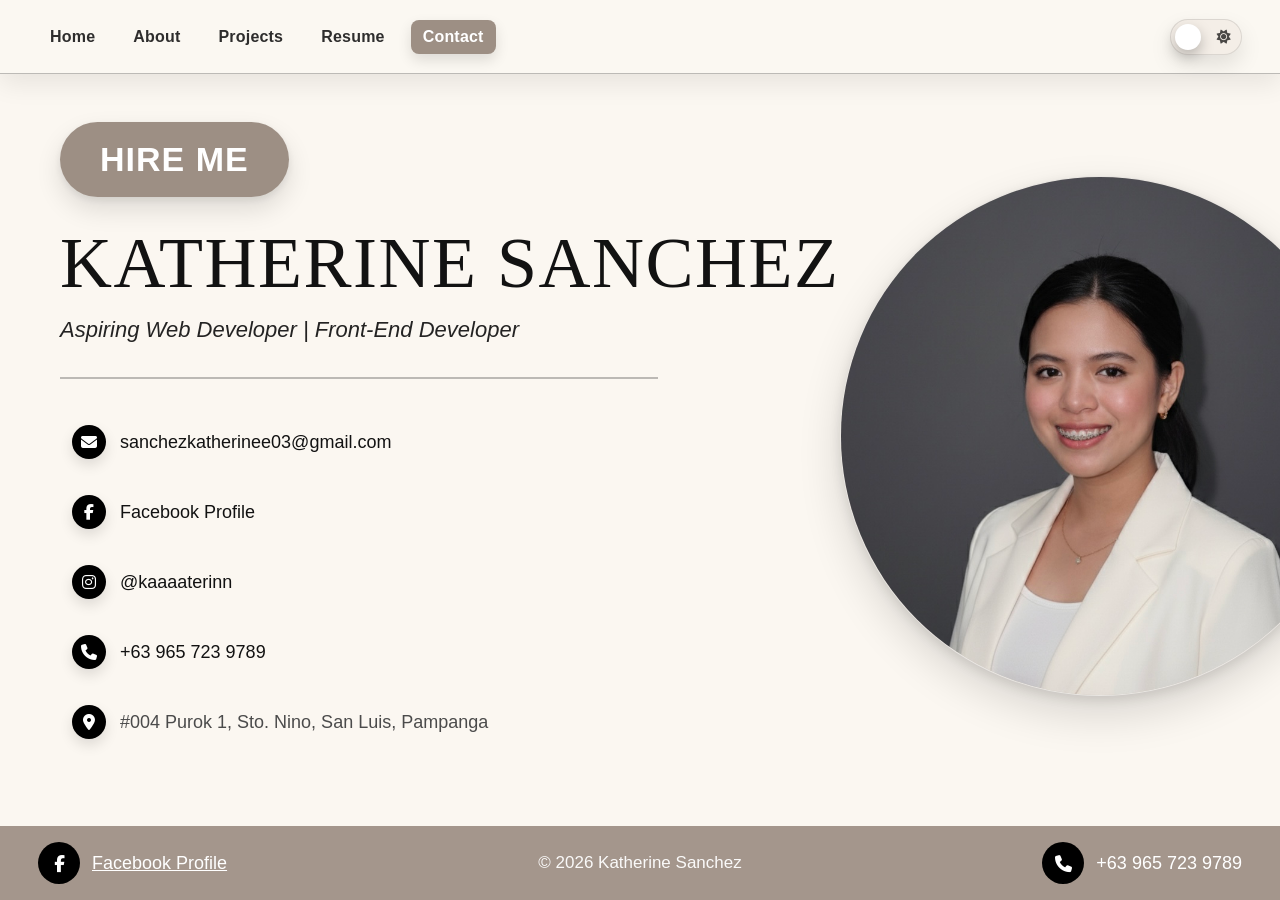
==== contact.html @ a1de7f32 "Add files via upload" ====
<!doctype html>
<html lang="en">
<head>
  <meta charset="UTF-8" />
  <meta name="viewport" content="width=device-width, initial-scale=1.0" />
  <title>Contact | Katherine Sanchez</title>
  <meta name="description" content="Contact Katherine Sanchez for web development collaboration.">
  <link rel="canonical" href="contact.html">
  <link rel="stylesheet" href="style.css?v=2" />
  <link rel="stylesheet" href="https://cdnjs.cloudflare.com/ajax/libs/font-awesome/6.5.0/css/all.min.css" />
</head>

<body class="contactPageBody">
  <a class="skipLink" href="#main">Skip to main content</a>

  <header class="topbar">
    <a href="index.html" class="mobileBrand">Katherine Sanchez</a>

    <nav class="nav" aria-label="Primary navigation" id="siteNav">
      <a class="nav__link" href="index.html">Home</a>
      <a class="nav__link" href="about.html">About</a>
      <a class="nav__link" href="projects.html">Projects</a>
      <a class="nav__link" href="resume.html">Resume</a>
      <a class="nav__link nav__link--active" href="contact.html">Contact</a>
    </nav>

    <div class="topbarActions">
      <button
        class="themeToggle"
        onclick="toggleTheme()"
        aria-label="Toggle dark mode"
        aria-pressed="false"
        id="themeToggleBtn"
        type="button"
      >
        <i class="fa-solid fa-sun" aria-hidden="true"></i>
      </button>

      <button
        class="menuToggle"
        id="menuToggle"
        aria-label="Open menu"
        aria-expanded="false"
        aria-controls="siteNav"
        type="button"
      >
        <span></span>
        <span></span>
        <span></span>
      </button>
    </div>
  </header>

  <main id="main" class="page contactPageMain">
    <section class="contactHero" aria-label="Contact information">
      <div class="contactLeft">
        <a class="pillBtn hireBtn2" href="#contactList">HIRE ME</a>

        <h1 class="serifTitle contactName">KATHERINE SANCHEZ</h1>
        <p class="contactRole"><em>Aspiring Web Developer | Front-End Developer</em></p>

        <div class="hrLine contactLine" aria-hidden="true"></div>

        <ul class="contactList2" id="contactList" aria-label="Contact links">
          <li class="contactItem2">
            <span class="iconCircle2" aria-hidden="true">
              <i class="fa-solid fa-envelope"></i>
            </span>
            <a href="mailto:sanchezkatherinee03@gmail.com" aria-label="Email Katherine Sanchez">
              sanchezkatherinee03@gmail.com
            </a>
          </li>

          <li class="contactItem2">
            <span class="iconCircle2" aria-hidden="true">
              <i class="fa-brands fa-facebook-f"></i>
            </span>
            <a
              href="https://www.facebook.com/share/1BLyB4nGM7/?mibextid=wwXIfr"
              target="_blank"
              rel="noopener noreferrer"
              aria-label="Open Facebook profile in a new tab"
            >
              Facebook Profile
            </a>
          </li>

          <li class="contactItem2">
            <span class="iconCircle2" aria-hidden="true">
              <i class="fa-brands fa-instagram"></i>
            </span>
            <a
              href="https://www.instagram.com/kaaaaterinn"
              target="_blank"
              rel="noopener noreferrer"
              aria-label="Open Instagram profile in a new tab"
            >
              @kaaaaterinn
            </a>
          </li>

          <li class="contactItem2">
            <span class="iconCircle2" aria-hidden="true">
              <i class="fa-solid fa-phone"></i>
            </span>
            <a href="tel:+639657239789" aria-label="Call Katherine Sanchez">
              +63 965 723 9789
            </a>
          </li>

          <li class="contactItem2">
            <span class="iconCircle2" aria-hidden="true">
              <i class="fa-solid fa-location-dot"></i>
            </span>
            <span>#004 Purok 1, Sto. Nino, San Luis, Pampanga</span>
          </li>
        </ul>
      </div>

      <div class="contactRight" aria-hidden="true">
        <div class="contactCircle">
          <img
            src="images/profile.jpeg"
            alt="Profile Picture"
            class="contactPhoto"
            loading="lazy"
          />
        </div>
      </div>
    </section>
  </main>

  <footer class="footerBar contactFooterFix">
    <div class="footerItem">
      <span class="footerIcon" aria-hidden="true">
        <i class="fa-brands fa-facebook-f"></i>
      </span>
      <a
        class="footerLink"
        href="https://www.facebook.com/share/1BLyB4nGM7/?mibextid=wwXIfr"
        target="_blank"
        rel="noopener noreferrer"
        aria-label="Open Facebook profile in a new tab"
      >
        Facebook Profile
      </a>
    </div>

    <div class="footerCenter">© 2026 Katherine Sanchez</div>

    <div class="footerItem footerItem--right">
      <span class="footerIcon" aria-hidden="true">
        <i class="fa-solid fa-phone"></i>
      </span>
      <span class="footerText">+63 965 723 9789</span>
    </div>
  </footer>

  <script src="theme.js?v=2"></script>

  <style>
    html,
    body{
      min-height: 100%;
      margin: 0;
      padding: 0;
    }

    .contactPageBody{
      min-height: 100vh;
      display: flex;
      flex-direction: column;
      overflow-x: hidden;
    }

    .contactPageMain{
      flex: 1 0 auto;
      min-height: auto !important;
      display: block !important;
      padding-bottom: 0 !important;
    }

    .contactFooterFix{
      flex-shrink: 0;
      margin-top: 0 !important;
    }

    .contactHero{
      position: relative;
      display: flex;
      align-items: center;
      justify-content: space-between;
      gap: 30px;
      padding: 48px 60px 32px;
      overflow: hidden;
    }

    .contactLeft{
      width: 65%;
      max-width: 900px;
      padding-right: 40px;
      min-width: 0;
      display: flex;
      flex-direction: column;
      align-items: flex-start;
    }

    .hireBtn2{
      display: inline-flex;
      align-items: center;
      justify-content: center;
      font-size: 34px;
      padding: 18px 40px;
      letter-spacing: 1px;
      margin: 0 0 30px;
      box-shadow: 0 12px 26px rgba(0,0,0,.12), 0 3px 8px rgba(0,0,0,.08);
      transform: translateZ(0);
      transition: transform .18s ease, box-shadow .18s ease, filter .18s ease;
      align-self: flex-start;
      white-space: nowrap;
      text-align: center;
    }

    .hireBtn2:hover{
      transform: translateY(-2px);
      box-shadow: 0 16px 34px rgba(0,0,0,.16), 0 4px 10px rgba(0,0,0,.10);
    }

    .contactName{
      font-size: 72px;
      letter-spacing: 1.5px;
      white-space: nowrap;
      line-height: 1;
      margin-bottom: 18px;
    }

    .contactRole{
      font-size: 22px;
      opacity: .92;
      margin-bottom: 18px;
      max-width: 42ch;
    }

    .contactLine{
      width: 86%;
      margin: 16px 0 26px;
    }

    .contactList2{
      list-style: none;
      display: grid;
      gap: 16px;
      margin-top: 10px;
      padding: 0;
      max-width: 520px;
      color: var(--muted);
    }

    .contactItem2{
      display: flex;
      align-items: center;
      gap: 14px;
      font-size: 18px;
      line-height: 1.6;
      word-break: break-word;
      padding: 10px 12px;
      border-radius: 14px;
      transition: background .18s ease, transform .18s ease;
    }

    .contactItem2:hover{
      background: rgba(0,0,0,.04);
      transform: translateY(-1px);
    }

    body.dark .contactItem2:hover{
      background: rgba(255,255,255,.06);
    }

    .contactItem2 a{
      color: var(--text);
      text-decoration: none;
      word-break: break-word;
      transition: opacity .18s ease, text-decoration-color .18s ease;
    }

    .contactItem2:hover a{
      opacity: .95;
      text-decoration: underline;
      text-decoration-thickness: 2px;
      text-underline-offset: 4px;
    }

    .iconCircle2{
      width: 34px;
      height: 34px;
      border-radius: 999px;
      display: grid;
      place-items: center;
      background: var(--black);
      color: var(--white);
      font-size: 16px;
      border: 1px solid rgba(0,0,0,.08);
      box-shadow: 0 6px 14px rgba(0,0,0,.12);
      transition: transform .18s ease, filter .18s ease;
      flex: 0 0 34px;
    }

    .contactItem2:hover .iconCircle2{
      transform: scale(1.05);
      filter: brightness(1.05);
    }

    body.dark .iconCircle2{
      border: 1px solid rgba(255,255,255,.10);
    }

    .contactRight{
      width: 35%;
      position: relative;
      display: flex;
      justify-content: flex-end;
      min-height: 520px;
      min-width: 0;
    }

    .contactCircle{
      width: 520px;
      height: 520px;
      border-radius: 50%;
      background: var(--circle);
      position: absolute;
      right: -140px;
      top: 50%;
      transform: translateY(-50%);
      overflow: hidden;
      border: 1px solid rgba(255, 255, 255, 0.50);
      box-shadow: 0 18px 44px rgba(0,0,0,.14), 0 4px 12px rgba(0,0,0,.10);
    }

    body.dark .contactCircle{
      border: 1px solid rgba(255,255,255,.18);
      box-shadow: 0 22px 56px rgba(0,0,0,.55);
    }

    .contactPhoto{
      width: 100%;
      height: 100%;
      object-fit: cover;
      display: block;
      object-position: center 60%;
      transition: transform .45s ease;
    }

    .contactCircle:hover .contactPhoto{
      transform: scale(1.03);
    }

    @media (max-width: 1100px){
      .contactHero{
        padding: 40px 36px 26px;
      }

      .contactName{
        font-size: 56px;
        white-space: normal;
      }

      .contactRole{
        font-size: 20px;
      }

      .contactCircle{
        width: 420px;
        height: 420px;
        right: -110px;
      }

      .contactRight{
        min-height: 420px;
      }
    }

    @media (max-width: 860px){
      .contactHero{
        flex-direction: column;
        align-items: center;
        text-align: center;
        gap: 22px;
        padding: 32px 20px 20px;
      }

      .contactLeft{
        width: 100%;
        max-width: 100%;
        padding-right: 0;
        align-items: center;
      }

      .hireBtn2{
        display: inline-flex;
        align-self: center;
        font-size: 24px;
        padding: 14px 28px;
        margin: 0 auto 22px;
      }

      .contactName{
        font-size: 40px;
        line-height: 1.08;
        margin-bottom: 12px;
      }

      .contactRole{
        font-size: 17px;
        margin-inline: auto;
      }

      .contactLine{
        width: 100%;
        margin: 14px 0 22px;
      }

      .contactList2{
        max-width: 100%;
        gap: 12px;
      }

      .contactItem2{
        font-size: 15px;
        padding: 10px 8px;
        align-items: flex-start;
        text-align: left;
      }

      .contactRight{
        width: 100%;
        min-height: auto;
        height: auto;
        display: flex;
        justify-content: center;
      }

      .contactCircle{
        position: relative;
        width: 260px;
        height: 260px;
        right: auto;
        top: auto;
        transform: none;
        margin: 0 auto;
      }
    }

    @media (max-width: 520px){
      .contactHero{
        padding: 24px 16px 16px;
        gap: 18px;
      }

      .contactName{
        font-size: 32px;
      }

      .contactRole{
        font-size: 15px;
      }

      .hireBtn2{
        display: inline-flex;
        width: auto;
        min-width: 170px;
        max-width: none;
        justify-content: center;
        font-size: 18px;
        padding: 12px 22px;
        margin: 0 auto 20px;
      }

      .contactItem2{
        font-size: 14px;
        gap: 12px;
      }

      .iconCircle2{
        width: 30px;
        height: 30px;
        flex-basis: 30px;
        font-size: 14px;
      }

      .contactCircle{
        width: 220px;
        height: 220px;
      }
    }
  </style>
</body>
</html>
---- style.css ----
/* ===================== RESET ===================== */
*{
  margin: 0;
  padding: 0;
  box-sizing: border-box;
}

html{
  width: 100%;
  scroll-behavior: smooth;
}

body{
  width: 100%;
  min-height: 100vh;
}

img{
  max-width: 100%;
  display: block;
}

a{
  color: inherit;
}

/* ===================== VARIABLES ===================== */
:root{
  --bg: #fbf7f1;
  --bar: #efe6dd;
  --accent: #9d8f84;
  --accent2: #b8aa9f;
  --text: #121212;
  --muted: #4b4b4b;
  --card: #d8d2c9;
  --circle: #d4cdc5;
  --footer: #a4968c;
  --black: #000;
  --white: #fff;
  --line: rgba(0,0,0,.25);
  --topbar-h: 74px;
  --shadowSm: 0 10px 26px rgba(0,0,0,.08);
  --shadowMd: 0 14px 34px rgba(0,0,0,.12);
  --navHover: rgba(0,0,0,.045);
  --navActive: rgba(0,0,0,.10);
}

body.dark{
  --bg: #221b16;
  --bar: #2b231d;
  --accent: #8a6d5d;
  --accent2: #6e5549;
  --text: #f2eee9;
  --muted: #e0d6ce;
  --card: #3a2f28;
  --circle: #3b312a;
  --footer: #2b231d;
  --black: #000;
  --white: #fff;
  --line: rgba(255,255,255,.18);
  --navHover: rgba(255,255,255,.06);
  --navActive: rgba(255,255,255,.14);
  --shadowSm: 0 16px 44px rgba(0,0,0,.55);
  --shadowMd: 0 18px 44px rgba(0,0,0,.62);
}

/* ===================== BODY ===================== */
body{
  font-family: Arial, Helvetica, sans-serif;
  background: var(--bg);
  color: var(--text);
  overflow-x: hidden;
  opacity: 0;
  animation: fadeInPage .45s ease forwards;
}

@keyframes fadeInPage{
  from{ opacity: 0; }
  to{ opacity: 1; }
}

/* ===================== TOP NAV ===================== */
.topbar{
  min-height: var(--topbar-h);
  position: sticky;
  top: 0;
  z-index: 2000;
  display: flex;
  align-items: center;
  justify-content: space-between;
  gap: 18px;
  padding: 12px 38px;
  background: color-mix(in srgb, var(--bg) 90%, white 10%);
  border-bottom: 1px solid var(--line);
  box-shadow: var(--shadowSm);
  backdrop-filter: blur(10px);
  -webkit-backdrop-filter: blur(10px);
}

body.dark .topbar{
  background: color-mix(in srgb, var(--bar) 85%, black 15%);
  border-bottom: 1px solid rgba(255,255,255,.10);
}

.mobileBrand{
  display: none;
  text-decoration: none;
  font-weight: 700;
  font-size: 16px;
  letter-spacing: .3px;
}

.nav{
  display: flex;
  align-items: center;
  gap: 14px;
  flex-wrap: wrap;
  font-size: 16px;
  min-width: 0;
}

.nav__link{
  position: relative;
  text-decoration: none;
  padding: 8px 12px;
  font-weight: 600;
  letter-spacing: .2px;
  border-radius: 8px;
  opacity: .88;
  white-space: nowrap;
  transition:
    background .2s ease,
    opacity .2s ease,
    transform .2s ease,
    letter-spacing .2s ease,
    color .2s ease;
}

.nav__link:hover{
  opacity: 1;
  transform: translateY(-1px);
  background: var(--navHover);
}

.nav__link--active{
  opacity: 1;
  background: var(--accent);
  color: var(--white);
  box-shadow: 0 6px 14px rgba(0,0,0,.12);
}

body.dark .nav__link--active{
  color: var(--white);
}

.nav__link:focus-visible{
  outline: 3px solid color-mix(in srgb, var(--accent) 55%, transparent 45%);
  outline-offset: 4px;
  border-radius: 999px;
}

/* ===================== NAV DOWNLOAD BUTTON ===================== */
.navDownloadBtn{
  display: inline-flex;
  align-items: center;
  justify-content: center;
  gap: 8px;
  padding: 10px 16px;
  border-radius: 999px;
  background: var(--accent);
  color: var(--white) !important;
  font-weight: 700;
  opacity: 1;
  box-shadow: 0 8px 18px rgba(0,0,0,.12);
}

.navDownloadBtn:hover{
  background: var(--accent2);
  color: var(--white) !important;
  transform: translateY(-1px);
}

.navDownloadBtn i{
  font-size: 14px;
}

.topbarActions{
  display: flex;
  align-items: center;
  gap: 10px;
  flex: 0 0 auto;
  position: relative;
  z-index: 2002;
}

/* ===================== THEME TOGGLE ===================== */
.themeToggle{
  position: relative;
  width: 72px;
  height: 36px;
  border-radius: 999px;
  border: 1px solid rgba(0,0,0,.10);
  cursor: pointer;
  background: color-mix(in srgb, var(--bar) 70%, white 30%);
  display: flex;
  align-items: center;
  padding: 4px;
  flex: 0 0 auto;
  z-index: 2002;
  box-shadow: 0 10px 22px rgba(0,0,0,.10);
  transition:
    transform .18s ease,
    box-shadow .18s ease,
    filter .18s ease,
    background .18s ease;
}

.themeToggle:hover{
  transform: translateY(-1px);
  box-shadow: 0 14px 28px rgba(0,0,0,.14);
}

body.dark .themeToggle{
  border: 1px solid rgba(255,255,255,.12);
  background: color-mix(in srgb, var(--bar) 80%, black 20%);
  box-shadow: 0 14px 32px rgba(0,0,0,.55);
}

.themeToggle::before{
  content: "";
  width: 26px;
  height: 26px;
  border-radius: 50%;
  background: var(--white);
  box-shadow: 0 6px 14px rgba(0,0,0,.25);
  transition: transform .3s ease;
}

body.dark .themeToggle::before{
  transform: translateX(36px);
}

.themeToggle i{
  position: absolute;
  right: 10px;
  font-size: 14px;
  color: rgba(0,0,0,.70);
  pointer-events: none;
  transition: all .3s ease;
}

body.dark .themeToggle i{
  left: 10px;
  right: auto;
  color: rgba(255,255,255,.85);
}

/* ===================== BURGER BUTTON ===================== */
.menuToggle{
  display: none;
  width: 46px;
  height: 46px;
  padding: 0;
  border: 1px solid rgba(0,0,0,.10);
  border-radius: 12px;
  background: color-mix(in srgb, var(--bar) 70%, white 30%);
  cursor: pointer;
  position: relative;
  z-index: 2003;
  pointer-events: auto;
  -webkit-tap-highlight-color: transparent;
  align-items: center;
  justify-content: center;
  flex-direction: column;
  gap: 5px;
  box-shadow: 0 10px 22px rgba(0,0,0,.10);
}

.menuToggle span{
  width: 20px;
  height: 2px;
  border-radius: 999px;
  background: var(--text);
  pointer-events: none;
  transition: transform .22s ease, opacity .22s ease;
}

body.dark .menuToggle{
  border: 1px solid rgba(255,255,255,.12);
  background: color-mix(in srgb, var(--bar) 80%, black 20%);
  box-shadow: 0 14px 32px rgba(0,0,0,.55);
}

.menuToggle.is-open span:nth-child(1){
  transform: translateY(7px) rotate(45deg);
}

.menuToggle.is-open span:nth-child(2){
  opacity: 0;
}

.menuToggle.is-open span:nth-child(3){
  transform: translateY(-7px) rotate(-45deg);
}

/* ===================== PAGE ===================== */
.page{
  min-height: calc(100vh - var(--topbar-h));
  display: flex;
  flex-direction: column;
}

.containerPad{
  width: 100%;
  flex: 1;
  padding: 46px 56px 90px;
}

/* ===================== COMMON UI ===================== */
.serifTitle{
  font-family: "Times New Roman", Times, serif;
  font-weight: 500;
  letter-spacing: 2px;
}

.hrLine{
  height: 2px;
  background: var(--line);
}

.pillBtn{
  display: inline-flex;
  align-items: center;
  gap: 12px;
  padding: 18px 34px;
  border-radius: 999px;
  background: var(--accent);
  color: var(--white);
  text-decoration: none;
  font-weight: 700;
  transition: transform .18s ease, box-shadow .18s ease, filter .18s ease;
}

.pillBtn:hover{
  transform: translateY(-1px);
  box-shadow: 0 10px 20px rgba(0,0,0,.16);
}

.rectBtn{
  display: inline-flex;
  align-items: center;
  gap: 12px;
  padding: 14px 18px;
  background: var(--accent);
  color: var(--white);
  text-decoration: none;
  transition: transform .18s ease, box-shadow .18s ease, filter .18s ease;
  will-change: transform;
}

.circleMini{
  width: 26px;
  height: 26px;
  border-radius: 999px;
  border: 2px solid rgba(255,255,255,.9);
  display: grid;
  place-items: center;
  font-size: 12px;
}

.rectBtn:hover{
  transform: translateY(-2px);
  box-shadow: 0 12px 28px rgba(0,0,0,.18);
  filter: brightness(1.03);
}

.rectBtn:active{
  transform: translateY(0) scale(.98);
  box-shadow: 0 8px 18px rgba(0,0,0,.14);
}

.rectBtn:focus-visible{
  outline: 3px solid rgba(255,255,255,.35);
  outline-offset: 3px;
}

.rectBtn .circleMini{
  transition: transform .18s ease;
}

.rectBtn:hover .circleMini{
  transform: translateX(4px);
}

.backBtn:hover{
  transform: translateY(-2px) translateX(-2px);
}

.card{
  background: var(--card);
  border: 1px solid rgba(0,0,0,.06);
  overflow: hidden;
}

.thumb{
  overflow: hidden;
  background: rgba(0,0,0,.04);
}

.thumb img{
  width: 100%;
  height: 100%;
  object-fit: cover;
}

.cardBody{
  padding: 18px 18px 20px;
  color: var(--muted);
}

.cardTitle{
  margin-bottom: 10px;
  font-size: 16px;
  font-style: italic;
  font-weight: 700;
}

.cardDesc{
  margin-bottom: 16px;
  font-size: 15px;
  line-height: 1.6;
}

.cardTech{
  font-size: 15px;
  font-weight: 700;
  opacity: .95;
}

/* ===================== RESUME PAGE ===================== */
.resumeGrid{
  padding-bottom: 24px !important;
  display: grid;
  grid-template-columns: 1.05fr .95fr 1.05fr;
  gap: 34px;
  align-items: start;
}

.rHead{
  font-size: 26px;
  font-weight: 800;
  letter-spacing: .02em;
}

.rSub{
  font-size: 26px;
  font-weight: 800;
  margin-bottom: 8px;
  letter-spacing: .02em;
}

.rText{
  line-height: 1.7;
  max-width: 520px;
}

.rList{
  margin-left: 18px;
  display: grid;
  gap: 8px;
  line-height: 1.6;
}

.mt10{ margin-top: 10px; }
.mt12{ margin-top: 12px; }
.mt16{ margin-top: 16px; }
.mt18{ margin-top: 18px; }
.hrSpace{ margin: 22px 0; }

.resumeCenter{
  padding: 22px 18px;
  text-align: center;
}

.centerCircle{
  width: 280px;
  height: 280px;
  margin: 0 auto 18px;
  border-radius: 50%;
  overflow: hidden;
  border: 6px solid var(--circle);
  box-shadow: 0 8px 25px rgba(0,0,0,.15);
  background: var(--circle);
}

.resumePhoto{
  width: 100%;
  height: 100%;
  object-fit: cover;
  display: block;
}

.centerName{
  font-size: 22px;
  margin-top: 8px;
}

.centerRole{
  margin-top: 6px;
}

.centerContact{
  margin-top: 22px;
  font-size: 18px;
}

.centerList{
  list-style: none;
  margin-top: 18px;
  display: grid;
  gap: 16px;
  padding: 0;
  justify-items: center;
  text-align: center;
  color: var(--muted);
}

.centerList li{
  display: flex;
  align-items: center;
  justify-content: center;
  gap: 12px;
  font-size: 15px;
  line-height: 1.6;
  max-width: 280px;
  word-break: break-word;
}

.centerList i{
  min-width: 18px;
}

.centerList a{
  color: var(--text);
  text-decoration: none;
  word-break: break-word;
}

.centerList a:hover{
  text-decoration: underline;
}

.expTop{
  display: flex;
  justify-content: space-between;
  gap: 14px;
  align-items: baseline;
  flex-wrap: wrap;
  margin-bottom: 10px;
}

.expRole{
  font-weight: 800;
  letter-spacing: .02em;
}

a:focus-visible,
button:focus-visible{
  outline: 3px solid var(--accent);
  outline-offset: 3px;
  border-radius: 10px;
}

/* ===================== FOOTER ===================== */
.footerBar{
  display: grid;
  grid-template-columns: 1fr auto 1fr;
  align-items: center;
  gap: 16px;
  padding: 16px 38px;
  background: var(--footer);
  color: var(--white);
}

.footerItem{
  display: flex;
  align-items: center;
  gap: 12px;
  min-width: 0;
}

.footerItem--right{
  justify-content: flex-end;
}

.footerIcon{
  width: 42px;
  height: 42px;
  flex: 0 0 42px;
  border-radius: 999px;
  background: var(--black);
  display: grid;
  place-items: center;
  color: var(--white);
  font-size: 17px;
}

.footerLink{
  color: var(--white);
  text-decoration: underline;
  font-size: 18px;
  word-break: break-word;
}

.footerText{
  font-size: 18px;
  word-break: break-word;
}

.footerCenter{
  font-size: 17px;
  text-align: center;
  opacity: .95;
}

/* ===================== SKIP LINK ===================== */
.skipLink{
  position: absolute;
  left: -999px;
  top: 10px;
  z-index: 9999;
  padding: 10px 14px;
  border-radius: 6px;
  background: #000;
  color: #fff;
}

.skipLink:focus{
  left: 10px;
}

/* ===================== LARGE LAPTOP ===================== */
@media (max-width: 1200px){
  .resumeGrid{
    grid-template-columns: 1fr 1fr;
  }

  .resumeCenter{
    grid-column: 1 / -1;
    order: -1;
  }

  .containerPad{
    padding: 40px 34px 72px;
  }
}

/* ===================== LAPTOP ===================== */
@media (max-width: 1100px){
  .containerPad{
    padding: 34px 28px 56px;
  }

  .topbar{
    padding: 12px 24px;
  }

  .nav{
    gap: 10px;
    font-size: 15px;
  }

  .nav__link{
    padding: 8px 10px;
  }

  .footerLink,
  .footerText{
    font-size: 16px;
  }

  .footerCenter{
    font-size: 15px;
  }
}

/* ===================== TABLET ===================== */
@media (max-width: 900px){
  .containerPad{
    padding: 28px 18px 40px;
  }

  .footerBar{
    grid-template-columns: 1fr;
    gap: 10px;
    padding: 16px 18px;
    text-align: center;
  }

  .footerItem,
  .footerItem--right{
    justify-content: center;
  }

  .serifTitle{
    letter-spacing: 1px;
  }

  .pillBtn{
    padding: 14px 22px;
    font-size: 18px;
  }

  .rectBtn{
    padding: 12px 16px;
    font-size: 16px;
  }

  .resumeCenter{
    padding: 18px 12px;
  }
}

/* ===================== SMALL TABLET ===================== */
@media (max-width: 820px){
  .resumeGrid{
    grid-template-columns: 1fr;
  }

  .centerCircle{
    width: 220px;
    height: 220px;
  }
}

/* ===================== MOBILE NAV ===================== */
@media (max-width: 700px){
  :root{
    --topbar-h: auto;
  }

  .topbar{
    min-height: auto;
    padding: 12px 14px;
    gap: 12px;
    flex-wrap: wrap;
    justify-content: space-between;
  }

  .mobileBrand{
    display: none;
  }

  .topbarActions{
    margin-left: auto;
    display: flex;
    align-items: center;
    gap: 10px;
    order: 2;
  }

  .menuToggle{
    display: inline-flex;
    order: 2;
    margin-left: auto;
  }

  .themeToggle{
    width: 60px;
    height: 30px;
    padding: 3px;
    order: 1;
  }

  .themeToggle::before{
    width: 22px;
    height: 22px;
  }

  body.dark .themeToggle::before{
    transform: translateX(26px);
  }

  .themeToggle i{
    right: 8px;
    font-size: 12px;
  }

  body.dark .themeToggle i{
    left: 8px;
    right: auto;
  }

  .nav{
    display: none;
    width: 100%;
    flex-direction: column;
    align-items: stretch;
    gap: 8px;
    padding-top: 8px;
    position: relative;
    z-index: 2001;
    order: 3;
  }

  .nav.is-open{
    display: flex;
  }

  .nav__link{
    width: 100%;
    padding: 12px 14px;
    text-align: left;
    border-radius: 12px;
    background: rgba(0,0,0,.04);
  }

  body.dark .nav__link{
    background: rgba(255,255,255,.05);
  }

  .nav__link--active{
    background: var(--accent);
    color: var(--white);
  }

  .navDownloadBtn{
    width: 100%;
    justify-content: center;
    padding: 12px 14px;
    border-radius: 12px;
  }

  .page{
    min-height: auto;
  }

  .resumeCenter{
    display: flex;
    flex-direction: column;
    align-items: center;
    text-align: center;
  }

  .resumeCenter .rectBtn,
  .resumeCenter .pillBtn{
    align-self: flex-start;
    margin-left: 0;
    margin-right: auto;
  }
}

/* ===================== MOBILE ===================== */
@media (max-width: 480px){
  .homeHero__name,
  .contactName,
  .aboutBigTitle,
  .pageTitle{
    font-size: clamp(34px, 9vw, 52px) !important;
    line-height: 1.08 !important;
  }

  .homeHero__role,
  .contactRole{
    font-size: clamp(14px, 4vw, 18px) !important;
  }

  .aboutPhotoCard{
    width: 100% !important;
    height: auto !important;
  }

  .aboutPhoto{
    width: 100% !important;
    height: auto !important;
    object-fit: cover;
  }

  .centerCircle{
    width: min(68vw, 240px) !important;
    height: min(68vw, 240px) !important;
  }

  .contactCircle{
    width: min(78vw, 320px) !important;
    height: min(78vw, 320px) !important;
    right: auto !important;
  }

  .footerIcon{
    width: 38px;
    height: 38px;
    flex-basis: 38px;
    font-size: 15px;
  }

  .footerLink,
  .footerText{
    font-size: 15px;
  }

  .footerCenter{
    font-size: 14px;
  }

  .containerPad{
    padding: 24px 14px 34px;
  }

  .topbar{
    padding: 10px 12px;
  }

  .rHead,
  .rSub{
    font-size: 22px;
  }

  .centerName{
    font-size: 20px;
  }

  .centerContact{
    font-size: 16px;
  }

  .centerList li{
    font-size: 14px;
  }
}
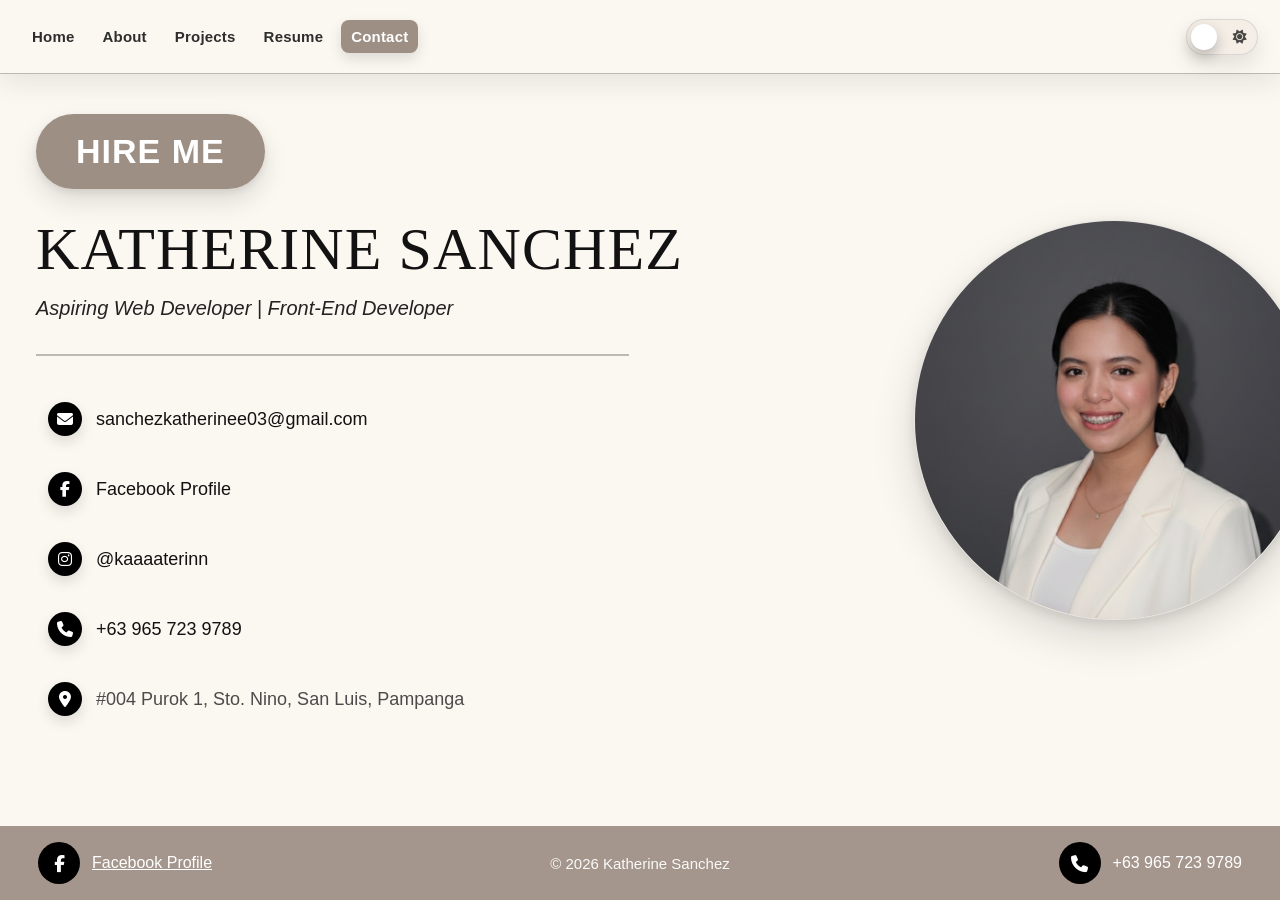
==== commit f30b32d6: "Update contact.html" ====
--- a/contact.html
+++ b/contact.html
@@ -356,32 +356,40 @@
       transform: scale(1.03);
     }
 
-    @media (max-width: 1100px){
-      .contactHero{
-        padding: 40px 36px 26px;
-      }
-
-      .contactName{
-        font-size: 56px;
-        white-space: normal;
-      }
-
-      .contactRole{
-        font-size: 20px;
-      }
-
-      .contactCircle{
-        width: 420px;
-        height: 420px;
-        right: -110px;
-      }
-
-      .contactRight{
-        min-height: 420px;
-      }
-    }
-
-    @media (max-width: 860px){
+    @media (max-width: 1280px){
+  .contactHero{
+    padding: 40px 36px 26px;
+    gap: 20px;
+  }
+
+  .contactLeft{
+    width: 60%;
+    padding-right: 24px;
+  }
+
+  .contactRight{
+    width: 40%;
+    min-height: 420px;
+  }
+
+  .contactName{
+  font-size: 60px;
+  white-space: nowrap;
+  letter-spacing: 1.1px;
+}
+
+  .contactRole{
+    font-size: 20px;
+  }
+
+  .contactCircle{
+    width: 400px;
+    height: 400px;
+    right: -70px;
+  }
+}
+
+    @media (max-width: 900px){
       .contactHero{
         flex-direction: column;
         align-items: center;
@@ -496,4 +504,4 @@
     }
   </style>
 </body>
-</html>+</html>
--- a/style.css
+++ b/style.css
@@ -656,18 +656,20 @@
 }
 
 /* ===================== LAPTOP ===================== */
-@media (max-width: 1100px){
+@media (max-width: 1280px){
   .containerPad{
     padding: 34px 28px 56px;
   }
 
   .topbar{
-    padding: 12px 24px;
+    padding: 12px 22px;
+    gap: 12px;
   }
 
   .nav{
-    gap: 10px;
+    gap: 8px;
     font-size: 15px;
+    flex-wrap: nowrap;
   }
 
   .nav__link{
@@ -927,4 +929,4 @@
   .centerList li{
     font-size: 14px;
   }
-}+}
